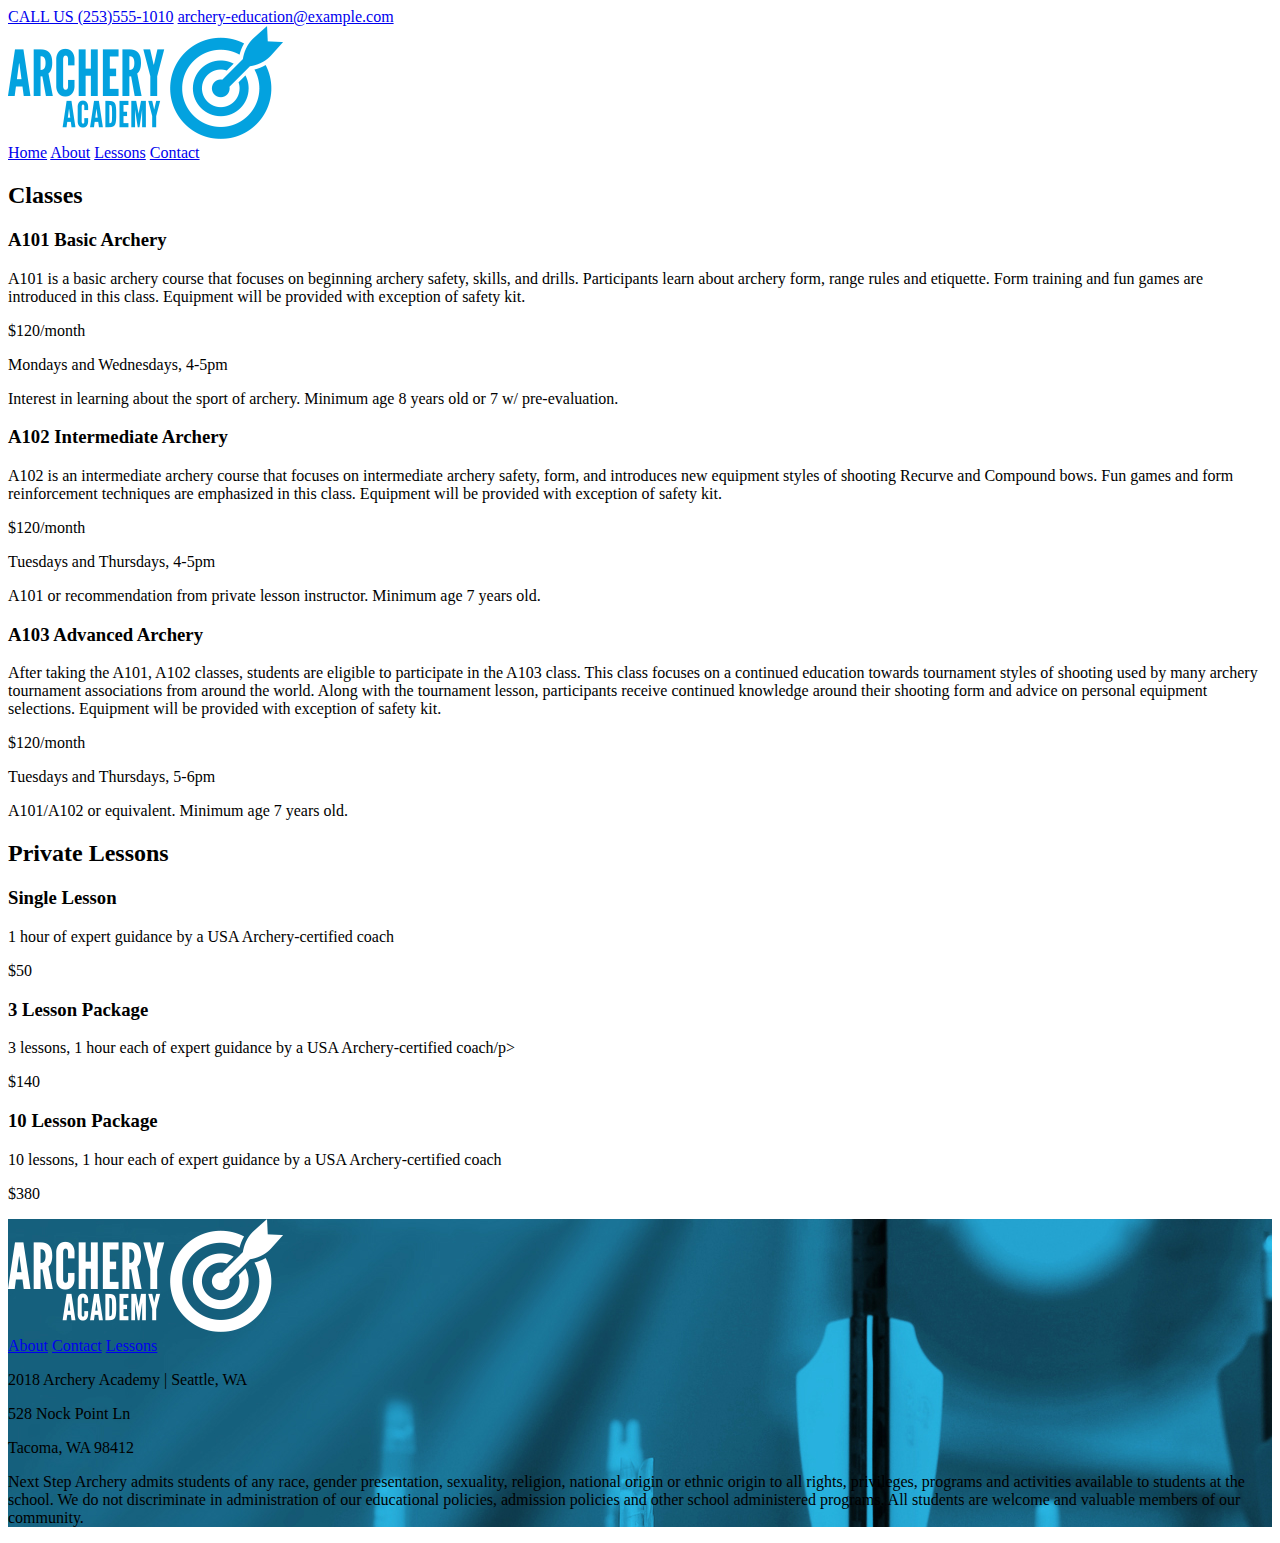
==== index.html @ b324be6b "assignment 7 complete" ====
<!DOCTYPE html>
<html>

<head>
    <meta charset="UTF-8">
    <title>Archery Academy</title>
    <link rel="stylesheet" type="text/css" href="styles/stylesheet.css">
</head>

<body>
    <header>
        <div>
            <a href="tel:2535551010">CALL US (253)555-1010</a>
            <a href="mailto: archery-education@example.com"> archery-education@example.com</a>
        </div>
        <img src="images/archeryAcademy-logo-color.png" alt="Archery logo">
        <nav>
            <a href="index.html">Home</a>
            <a href="about.html">About</a>
            <a href="#">Lessons</a>
            <a href="#">Contact</a>
        </nav>
    </header>
    <main>
        <section>
            <h2>Classes</h2>
            <article>
                <h3>A101 Basic Archery</h3>
                <p>A101 is a basic archery course that focuses on beginning archery safety, skills, and drills.
                    Participants learn about archery form, range rules and etiquette. Form training and fun games are
                    introduced in this class. Equipment will be provided with exception of safety kit.</p>
                <p>$120/month</p>
                <p>Mondays and Wednesdays, 4-5pm</p>
                <p>Interest in learning about the sport of archery. Minimum age 8 years old or 7 w/ pre-evaluation.</p>
            </article>
            <article>
                <h3>A102 Intermediate Archery</h3>
                <p>A102 is an intermediate archery course that focuses on intermediate archery safety, form, and
                    introduces new equipment styles of shooting Recurve and Compound bows. Fun games and form
                    reinforcement techniques are emphasized in this class.
                    Equipment will be provided with exception of safety kit.</p>
                <p>$120/month</p>
                <p>Tuesdays and Thursdays, 4-5pm</p>
                <p>A101 or recommendation from private lesson instructor. Minimum age 7 years old.</p>
            </article>
            <article>
                <h3>A103 Advanced Archery</h3>
                <p>After taking the A101, A102 classes, students are eligible to participate in the A103 class. This
                    class focuses on a continued education towards tournament styles of shooting used by many archery
                    tournament associations from around the world. Along with the tournament lesson, participants
                    receive continued knowledge around their shooting form and advice on personal equipment selections.
                    Equipment will be provided with exception of safety kit.</p>
                <p>$120/month</p>
                <p>Tuesdays and Thursdays, 5-6pm</p>
                <p>A101/A102 or equivalent. Minimum age 7 years old.</p>
            </article>
        </section>
        <section>
            <h2>Private Lessons</h2>
            <article>
                <h3>Single Lesson</h3>
                <p>1 hour of expert guidance by a USA Archery-certified coach</p>
                <p>$50</p>
            </article>
            <article>
                <h3>3 Lesson Package</h3>
                <p>3 lessons, 1 hour each of expert guidance by a USA Archery-certified coach/p>
                <p>$140</p>
            </article>
            <article>
                <h3>10 Lesson Package</h3>
                <p>10 lessons, 1 hour each of expert guidance by a USA Archery-certified coach</p>
                <p>$380</p>
            </article>
        </section>
    </main>
    <footer>
        <img src="images/archeryAcademy-logo-white.png" alt="White archery logo">
        <div></div>
        <a href="about.html">About</a>
        <a href="#">Contact</a>
        <a href="#">Lessons</a>
        <p>2018 Archery Academy | Seattle, WA</p>
        </div>
        <div>
            <p>528 Nock Point Ln</p>
            <p>Tacoma, WA 98412</p>
        </div>
        <div>
            <p>Next Step Archery admits students of any race, gender presentation, sexuality, religion, national origin or ethnic origin to all rights, privileges, programs and activities available to students at the school. We do not discriminate in administration of our educational policies, admission policies and other school administered programs. All students are welcome and valuable members of our community.
            </p>
        </div>
    </footer>
</body>

</html>
---- styles/stylesheet.css ----
footer {
    background-image: url("/images/footerImage.jpg");
}
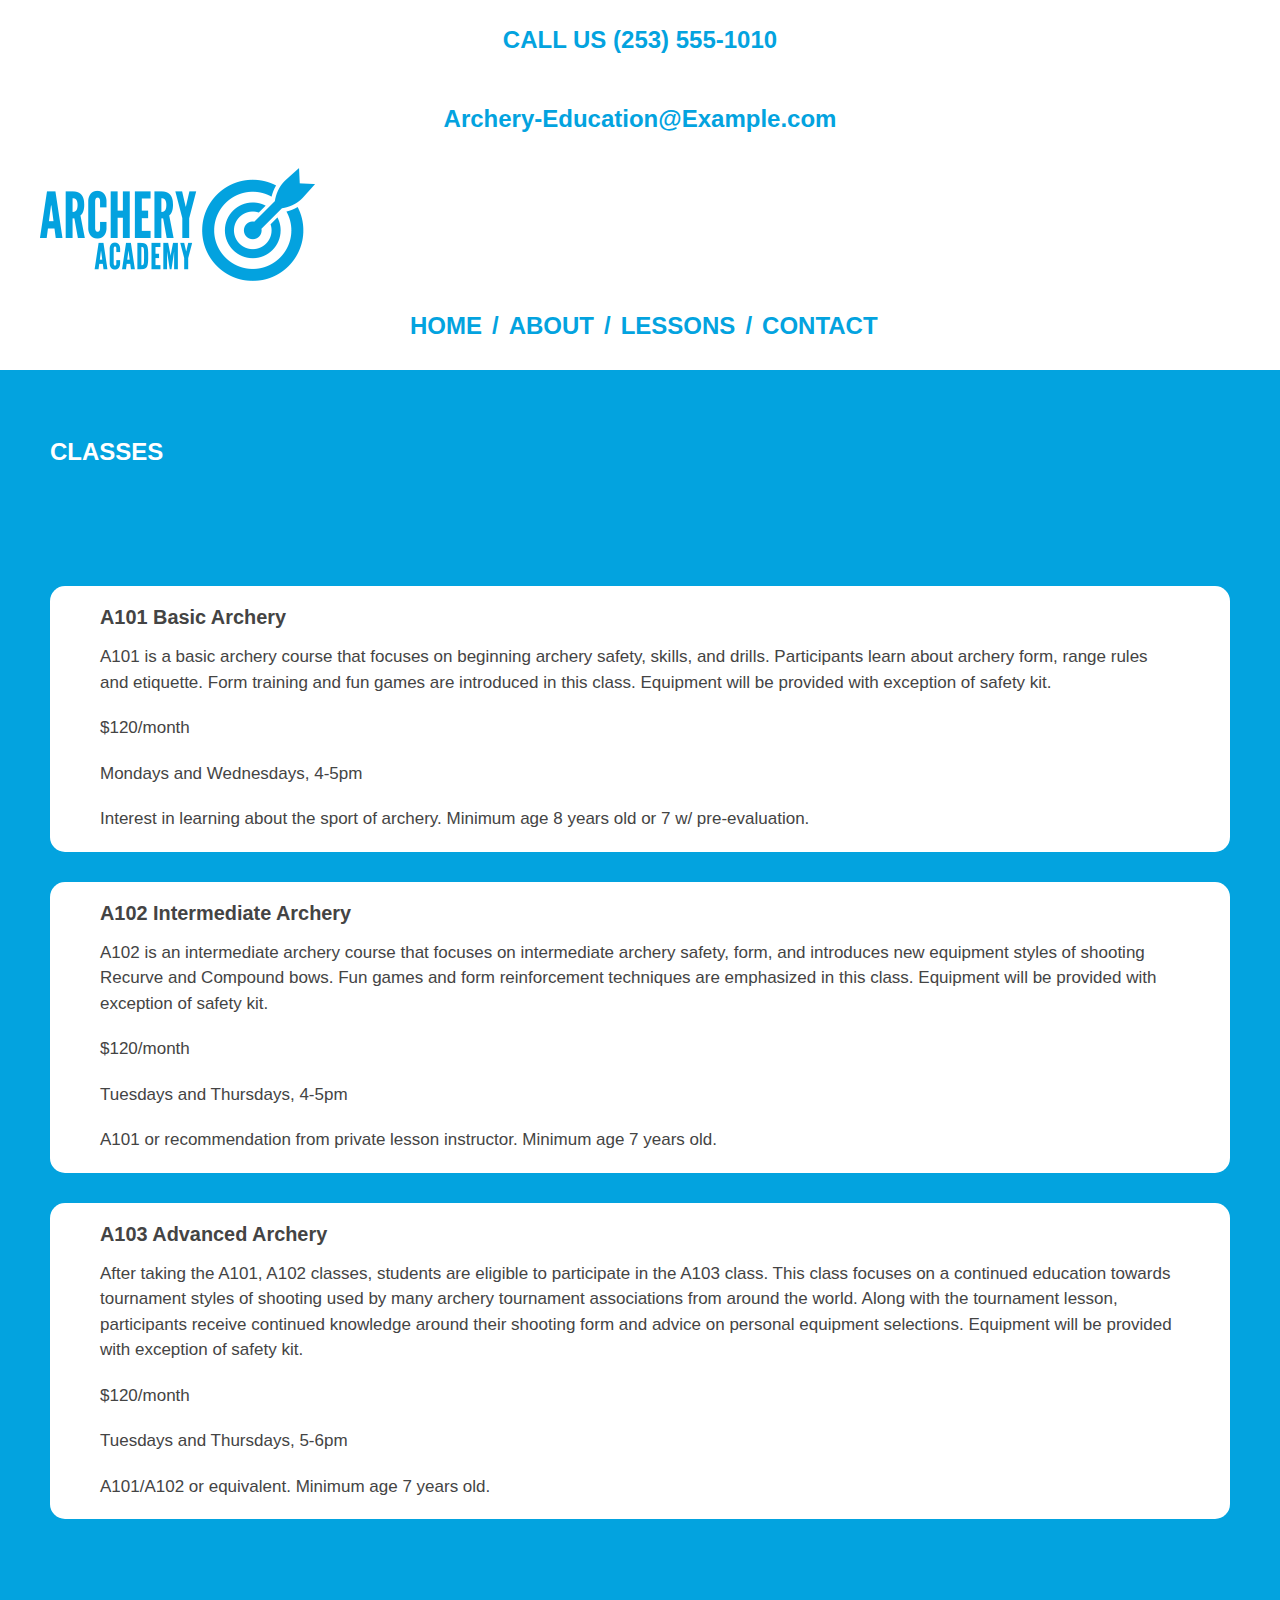
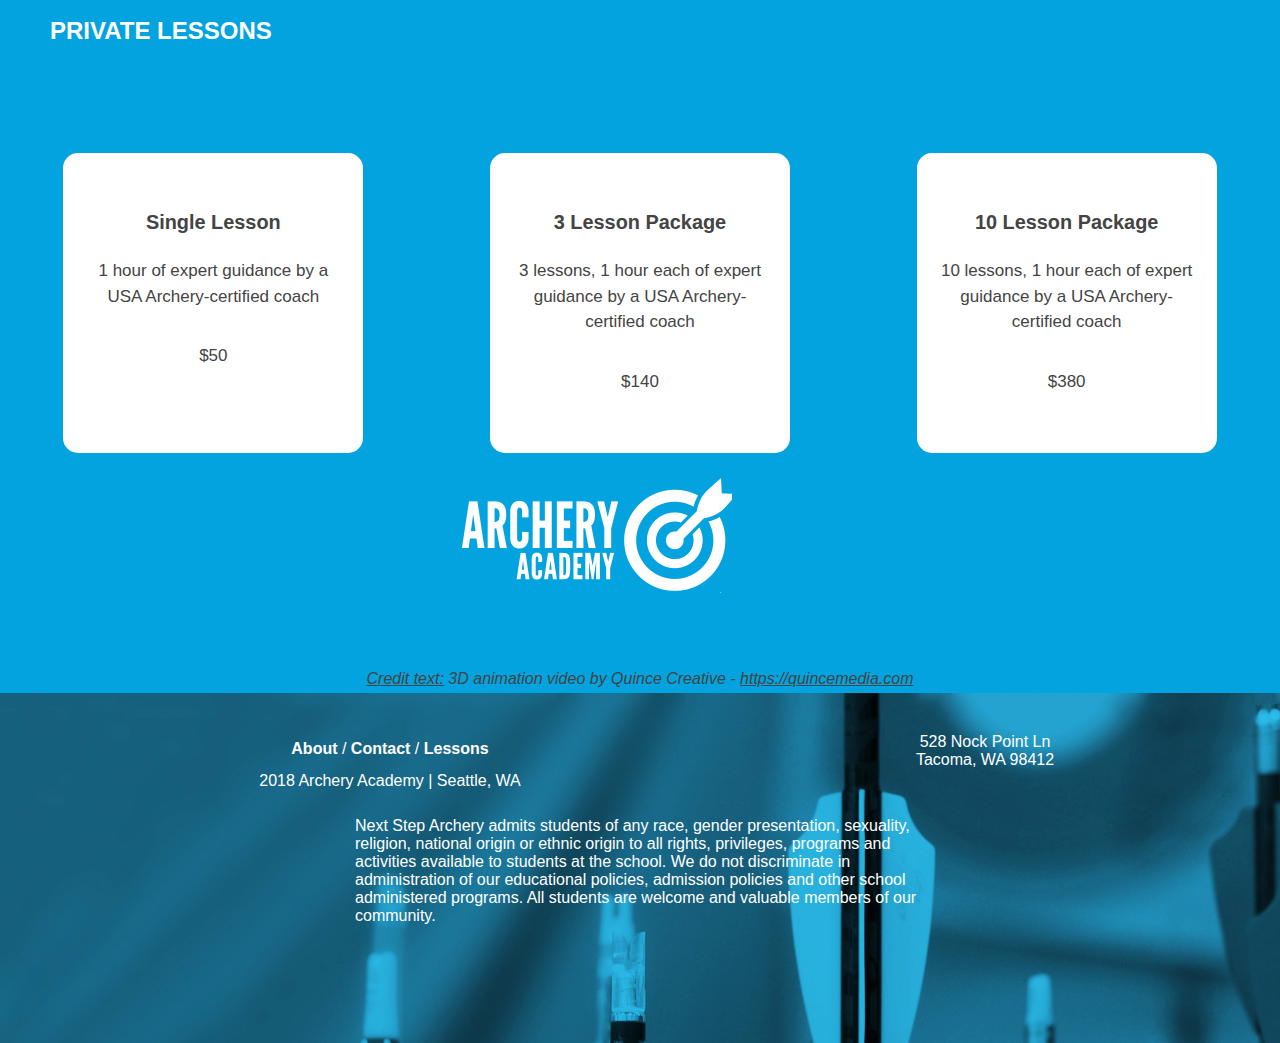
==== commit 5d58cc30: "complete assignment 8" ====
--- a/index.html
+++ b/index.html
@@ -1,5 +1,5 @@
 <!DOCTYPE html>
-<html>
+<html lang="en">
 
 <head>
     <meta charset="UTF-8">
@@ -9,28 +9,33 @@
 
 <body>
     <header>
+        <div class="header-contact-link">
+            <a href="tel:2535551010">CALL US (253) 555-1010</a>
+            <a href="mailto:archery-education@example.com"> Archery-Education@Example.com</a>
+        </div>
         <div>
-            <a href="tel:2535551010">CALL US (253)555-1010</a>
-            <a href="mailto: archery-education@example.com"> archery-education@example.com</a>
+            <div class="header-img">
+                <img src="images/archeryAcademy-logo-color.png" alt="Archery logo">
+            </div>
+            <nav>
+                <a href="index.html">HOME</a>/
+                <a href="about.html">ABOUT</a>/
+                <a href="#">LESSONS</a>/
+                <a href="#">CONTACT</a>
+            </nav>
         </div>
-        <img src="images/archeryAcademy-logo-color.png" alt="Archery logo">
-        <nav>
-            <a href="index.html">Home</a>
-            <a href="about.html">About</a>
-            <a href="#">Lessons</a>
-            <a href="#">Contact</a>
-        </nav>
     </header>
     <main>
-        <section>
-            <h2>Classes</h2>
+        <section class="class-section grid-container">
+            <h2>CLASSES</h2>
+            <div></div>
             <article>
                 <h3>A101 Basic Archery</h3>
                 <p>A101 is a basic archery course that focuses on beginning archery safety, skills, and drills.
                     Participants learn about archery form, range rules and etiquette. Form training and fun games are
-                    introduced in this class. Equipment will be provided with exception of safety kit.</p>
-                <p>$120/month</p>
-                <p>Mondays and Wednesdays, 4-5pm</p>
+                    introduced in this class. Equipment will be provided with exception of safety kit.</p><br>
+                <p>$120/month</p><br>
+                <p>Mondays and Wednesdays, 4-5pm</p><br>
                 <p>Interest in learning about the sport of archery. Minimum age 8 years old or 7 w/ pre-evaluation.</p>
             </article>
             <article>
@@ -38,9 +43,9 @@
                 <p>A102 is an intermediate archery course that focuses on intermediate archery safety, form, and
                     introduces new equipment styles of shooting Recurve and Compound bows. Fun games and form
                     reinforcement techniques are emphasized in this class.
-                    Equipment will be provided with exception of safety kit.</p>
-                <p>$120/month</p>
-                <p>Tuesdays and Thursdays, 4-5pm</p>
+                    Equipment will be provided with exception of safety kit.</p><br>
+                <p>$120/month</p><br>
+                <p>Tuesdays and Thursdays, 4-5pm</p><br>
                 <p>A101 or recommendation from private lesson instructor. Minimum age 7 years old.</p>
             </article>
             <article>
@@ -49,47 +54,68 @@
                     class focuses on a continued education towards tournament styles of shooting used by many archery
                     tournament associations from around the world. Along with the tournament lesson, participants
                     receive continued knowledge around their shooting form and advice on personal equipment selections.
-                    Equipment will be provided with exception of safety kit.</p>
-                <p>$120/month</p>
-                <p>Tuesdays and Thursdays, 5-6pm</p>
+                    Equipment will be provided with exception of safety kit.</p><br>
+                <p>$120/month</p><br>
+                <p>Tuesdays and Thursdays, 5-6pm</p><br>
                 <p>A101/A102 or equivalent. Minimum age 7 years old.</p>
             </article>
         </section>
         <section>
-            <h2>Private Lessons</h2>
-            <article>
-                <h3>Single Lesson</h3>
-                <p>1 hour of expert guidance by a USA Archery-certified coach</p>
-                <p>$50</p>
-            </article>
-            <article>
-                <h3>3 Lesson Package</h3>
-                <p>3 lessons, 1 hour each of expert guidance by a USA Archery-certified coach/p>
-                <p>$140</p>
-            </article>
-            <article>
-                <h3>10 Lesson Package</h3>
-                <p>10 lessons, 1 hour each of expert guidance by a USA Archery-certified coach</p>
-                <p>$380</p>
-            </article>
+            <h2>PRIVATE LESSONS</h2>
+            <div class="class-section flex">
+                <article>
+                    <h3>Single Lesson</h3>
+                    <p>1 hour of expert guidance by a USA Archery-certified coach</p><br>
+                    <p>$50</p>
+                </article>
+                <article>
+                    <h3>3 Lesson Package</h3>
+                    <p>3 lessons, 1 hour each of expert guidance by a USA Archery-certified coach</p><br>
+                    <p>$140</p>
+                </article>
+                <article>
+                    <h3>10 Lesson Package</h3>
+                    <p>10 lessons, 1 hour each of expert guidance by a USA Archery-certified coach</p><br>
+                    <p>$380</p>
+                </article>
+            </div>
         </section>
+        <div class="video-box">
+            <div class="video-content">
+                <video onmouseover="this.play()" onmouseout="this.pause();this.currentTime=0;">
+                    <source src="/videos/Archery_1.mp4" type="video/mp4">
+                    Your browser does not support this video
+                </video>
+                <p>
+                    <cite><a href="https://www.youtube.com/watch?v=m7Q-NyQ-iA0">Credit text:</a> 3D animation
+                        video by Quince Creative - <a href="https://quincemedia.com">https://quincemedia.com</a></cite>
+                </p>
+            </div>
+        </div>
     </main>
     <footer>
-        <img src="images/archeryAcademy-logo-white.png" alt="White archery logo">
-        <div></div>
-        <a href="about.html">About</a>
-        <a href="#">Contact</a>
-        <a href="#">Lessons</a>
-        <p>2018 Archery Academy | Seattle, WA</p>
+        <div class="footer-image grid-container">
+
         </div>
-        <div>
+        <div class="footer-container">
+        <div class="footer-nav">
+            <a href="about.html">About</a> /
+            <a href="#">Contact</a> /
+            <a href="#">Lessons</a>
+            <p>2018 Archery Academy | Seattle, WA</p>
+        </div>
+        <div class="address">
             <p>528 Nock Point Ln</p>
             <p>Tacoma, WA 98412</p>
         </div>
-        <div>
-            <p>Next Step Archery admits students of any race, gender presentation, sexuality, religion, national origin or ethnic origin to all rights, privileges, programs and activities available to students at the school. We do not discriminate in administration of our educational policies, admission policies and other school administered programs. All students are welcome and valuable members of our community.
+        <div class="footer-content">
+            <p>Next Step Archery admits students of any race, gender presentation, sexuality, religion, national origin
+                or ethnic origin to all rights, privileges, programs and activities available to students at the school.
+                We do not discriminate in administration of our educational policies, admission policies and other
+                school administered programs. All students are welcome and valuable members of our community.
             </p>
         </div>
+    </div>
     </footer>
 </body>
 
--- a/styles/stylesheet.css
+++ b/styles/stylesheet.css
@@ -1,4 +1,225 @@
+* {
+    box-sizing: border-box;
+    padding: 0;
+    margin: 0;
+    font-family: Arial, Helvetica, sans-serif;
+    color: rgb(68,68,68);
+}
+
+header {
+    background-color: white;
+    width: 100vw;
+}
+
+.header-img {
+    display: flex;
+    justify-content:left;
+    margin-left: 40px;
+}
+
+.header-contact-link {
+    display: flex;
+    justify-content: center;
+    flex-wrap: wrap;
+    padding-bottom: 10px;
+}
+
+.header-contact-link a {
+    display: flex;
+    margin: 2% 12%;
+    color: rgb(3,163,223);
+    text-decoration: none;
+    font-weight: bold;
+    font-family: Arial, Helvetica, sans-serif;
+    font-size: 24px;
+}
+
+.header-contact-link a:hover {
+    text-decoration: underline;
+}
+
+nav {
+    display: flex;
+    justify-content: space-around;
+    text-align: center;
+    margin: 0px 400px;
+    padding: 30px 0px;
+    color: rgb(3,163,223);
+    font-weight: bold;
+    font-family: Arial, Helvetica, sans-serif;
+    font-size: 24px;
+
+}
+
+nav a {
+    margin: 0px 10px;
+    color: rgb(3,163,223);
+    text-decoration: none;
+    font-weight: bold;
+    font-family: Arial, Helvetica, sans-serif;
+    font-size: 24px;}
+
+nav a:hover {
+    text-decoration: underline;
+    color: violet;
+}
+
+body {
+    background-color: rgb(3,163,223);
+}
+
+article {
+    margin: 0px 50px;
+    border-radius: 15px;
+    background-color: white;
+    color: rgb(236, 183, 34);
+    font-size: 17px;
+}
+
+article h3 {
+    font-weight: bold;
+    padding-bottom: 15px;
+}
+
+div article {
+    margin: 10px;
+    padding: 50px 20px;
+    width: 300px;
+    height: 300px;
+    text-align: center;
+    line-height: 2.0;
+}
+
+article p {
+    line-height: 1.5;
+}
+
+.about-article {
+    margin: 20px 0px;
+}
+
+h2 {
+    color: white;
+}
+
+.flex {
+    display: flex;
+    justify-content: space-around;
+    flex-wrap: wrap;
+}
+
+section h2 {
+    padding: 50px;
+}
+
+.grid-row {
+    display: grid;
+    grid-row-start: 1;
+    grid-row-end: 3;
+}
+
+.grid-container {
+    display: grid;
+    grid-template-columns: auto;
+    gap: 30px;
+}
+
+.grid-container > * {
+    padding: 20px 50px;
+}
+
+.instructor-container {
+    text-align: center;
+    margin: 10px 0px;
+}
+
+.instructor-container div {
+    margin: 0px 70px;
+    padding: 20px 0px;
+}
+
+.video-box {
+    display: flex;
+    justify-content: center;
+    text-align: center;
+    width: 100%;
+}
+
+.video-content {
+    position: relative;
+}
+
+.video-content:before {
+    content: "";
+    position: absolute;
+    width: 270px;
+    height: 115px;
+    background: url(../images/archeryAcademy-logo-white.png);
+    left: 100px;
+    bottom: 100px;
+}
+
+.video-content video {
+    width: 100%;
+}
+
+.video-content p {
+    width: 100%;
+    padding: 5px;
+}
+
+cite {
+    font-style: italic;
+}
+
+.class-section {
+    padding: 3rem 0rem;
+}
 
 footer {
     background-image: url("/images/footerImage.jpg");
+    padding: 30px 50px 50px 50px;
+    height: 350px;
+}
+
+.footer-container {
+    display: flex;
+    justify-content: space-around;
+    flex-wrap: wrap;
+}
+
+footer div a {
+    color: white;
+    text-decoration: none;
+    font-weight: bold;
+}
+
+footer div a:hover {
+    text-decoration: underline;
+    color: violet;
+}
+
+footer div p{
+    color: white;
+}
+
+.footer-nav {
+    color: white;
+    margin: 10px 0px;
+    padding-right: 10px;
+    line-height: 2.0;
+    width: 400px;
+    text-align: center;
+}
+
+.address {
+    margin: 10px 0px;
+    width: 200px;
+    text-align: center;
+}
+
+.footer-content {
+    width: 600px;
+    margin: 10px 0px;
+    padding-left: 15px;
 }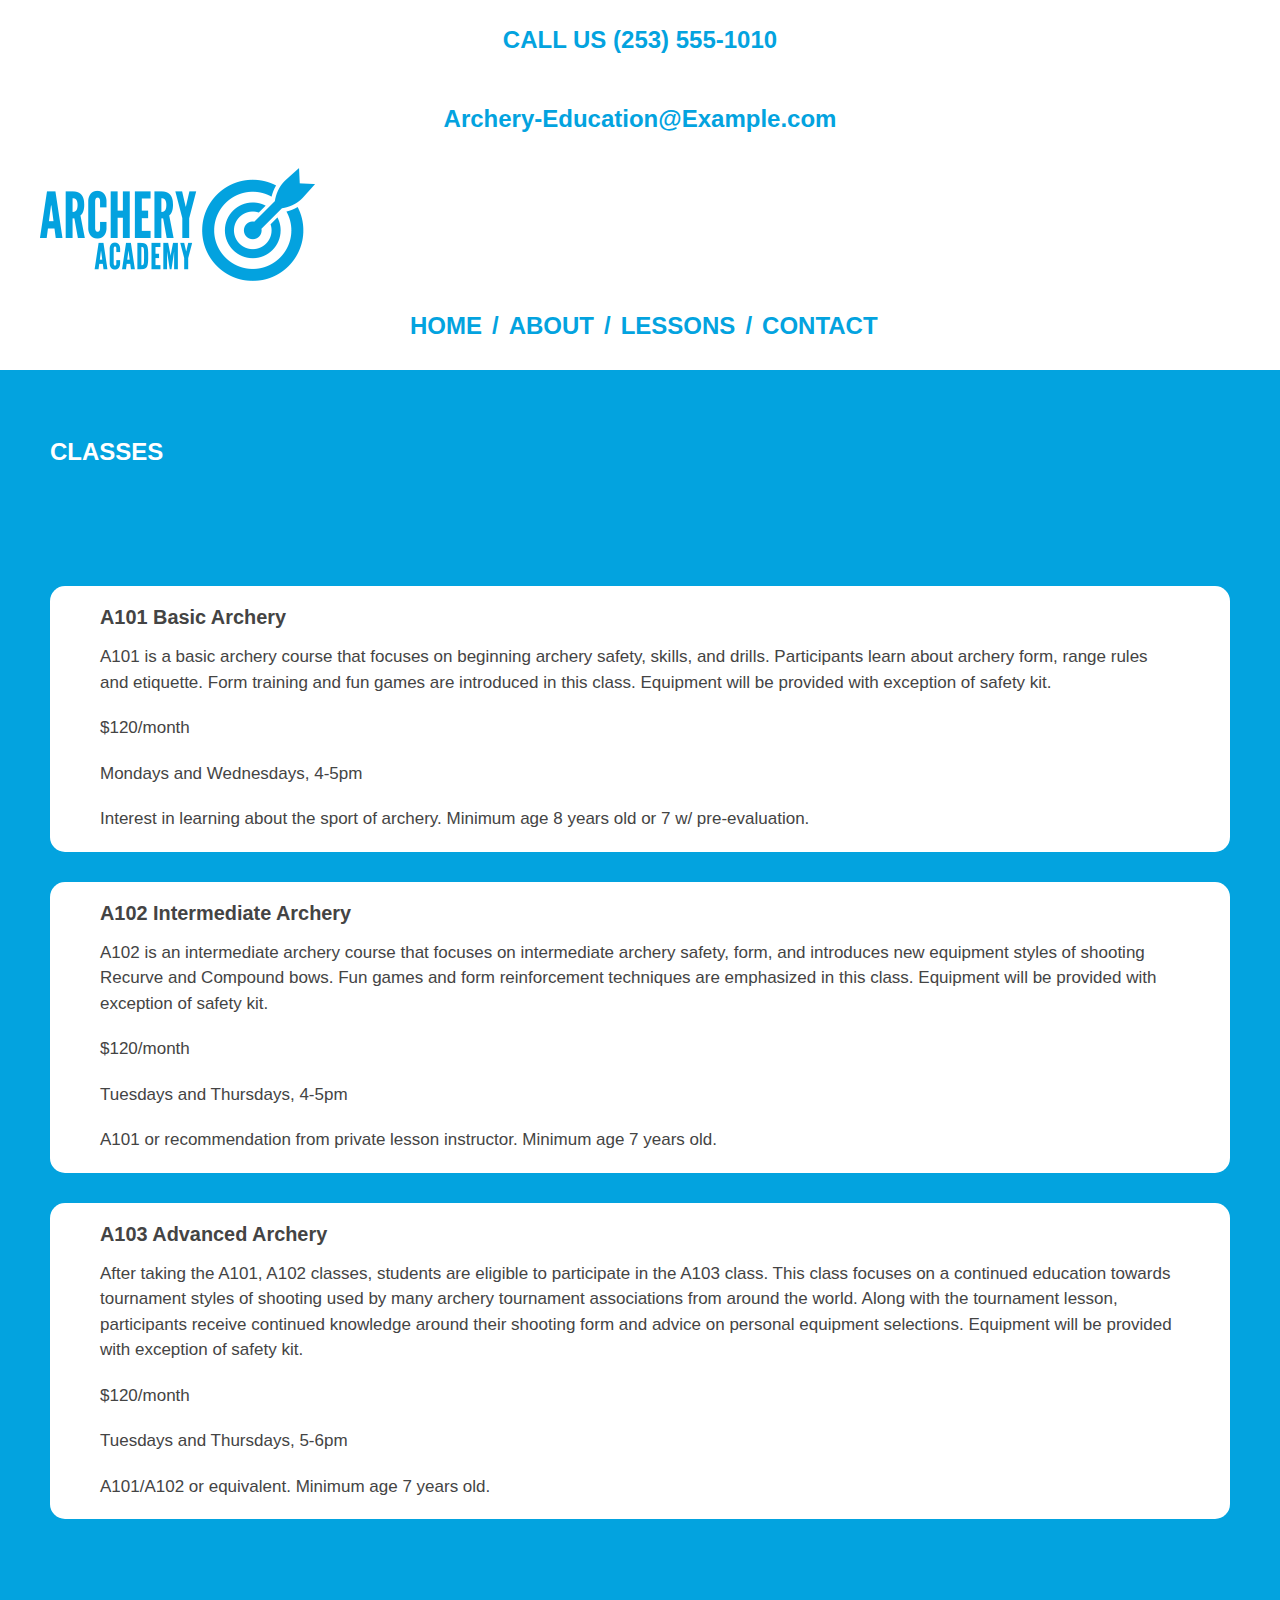
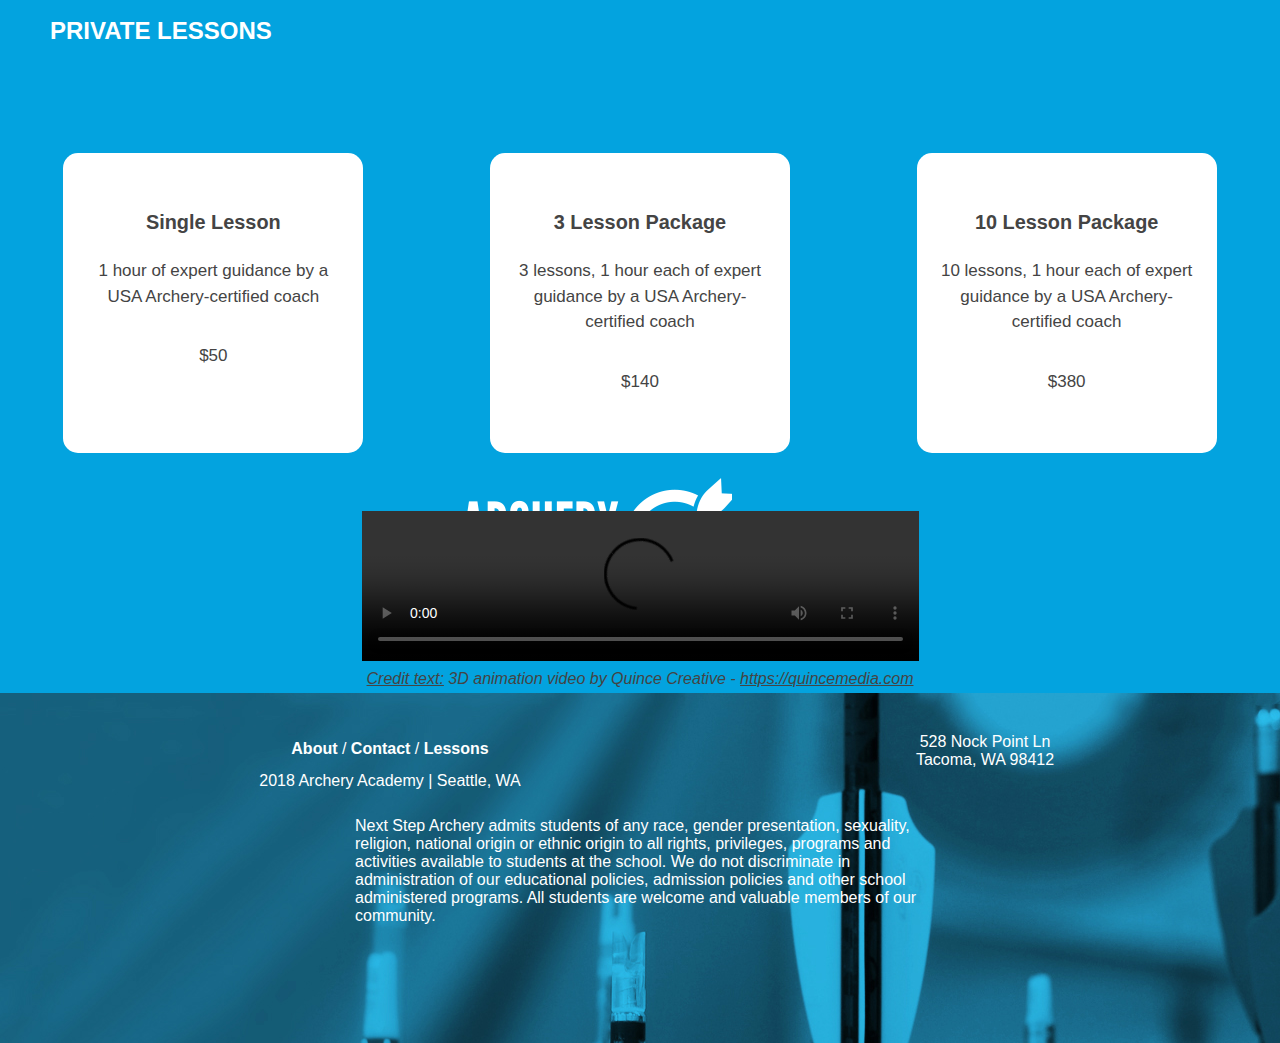
==== commit c101fe75: "updated video name and controls" ====
--- a/index.html
+++ b/index.html
@@ -82,8 +82,8 @@
         </section>
         <div class="video-box">
             <div class="video-content">
-                <video onmouseover="this.play()" onmouseout="this.pause();this.currentTime=0;">
-                    <source src="/videos/Archery_1.mp4" type="video/mp4">
+                <video controls >
+                    <source src="../videos/Archery.mp4" type="video/mp4">
                     Your browser does not support this video
                 </video>
                 <p>
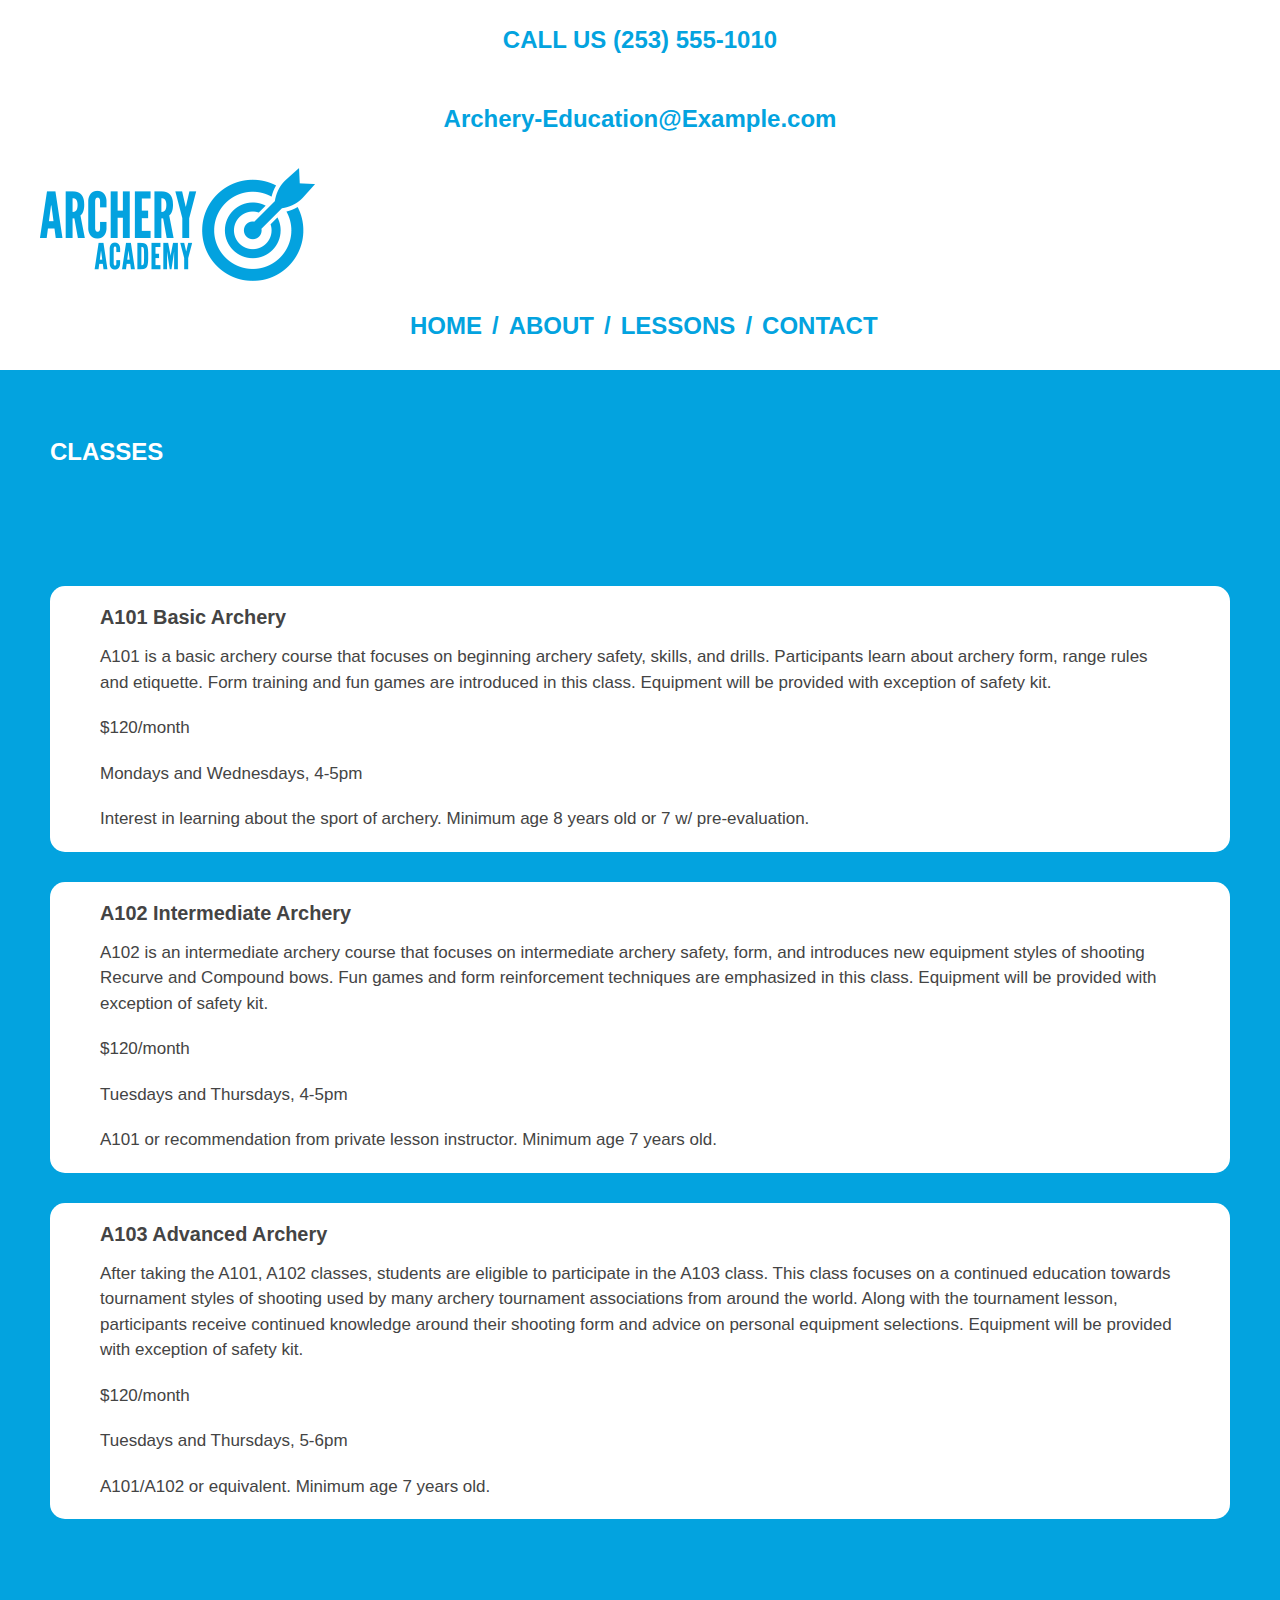
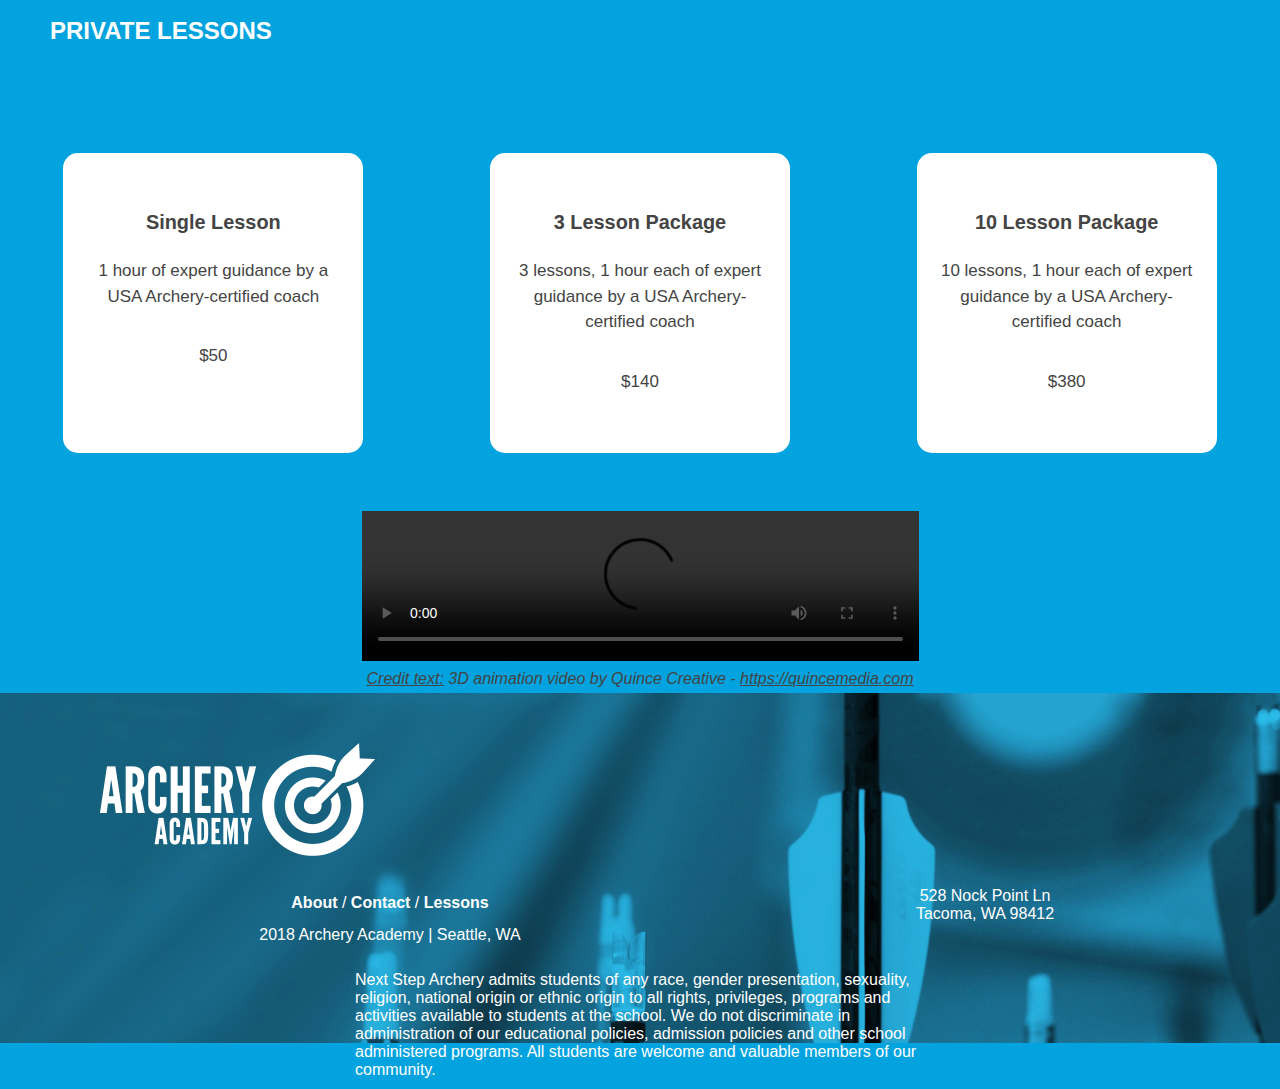
==== commit 21b36399: "updated footer and video controls" ====
--- a/index.html
+++ b/index.html
@@ -83,7 +83,7 @@
         <div class="video-box">
             <div class="video-content">
                 <video controls >
-                    <source src="../videos/Archery.mp4" type="video/mp4">
+                    <source type="video/mp4" src="./videos/Archery.mp4" type="video/mp4">
                     Your browser does not support this video
                 </video>
                 <p>
@@ -95,27 +95,29 @@
     </main>
     <footer>
         <div class="footer-image grid-container">
-
+            <img src="images/archeryAcademy-logo-white.png" alt="White archery logo">
         </div>
         <div class="footer-container">
-        <div class="footer-nav">
-            <a href="about.html">About</a> /
-            <a href="#">Contact</a> /
-            <a href="#">Lessons</a>
-            <p>2018 Archery Academy | Seattle, WA</p>
+            <div class="footer-nav">
+                <a href="about.html">About</a> /
+                <a href="#">Contact</a> /
+                <a href="#">Lessons</a>
+                <p>2018 Archery Academy | Seattle, WA</p>
+            </div>
+            <div class="address">
+                <p>528 Nock Point Ln</p>
+                <p>Tacoma, WA 98412</p>
+            </div>
+            <div class="footer-content">
+                <p>Next Step Archery admits students of any race, gender presentation, sexuality, religion, national
+                    origin
+                    or ethnic origin to all rights, privileges, programs and activities available to students at the
+                    school.
+                    We do not discriminate in administration of our educational policies, admission policies and other
+                    school administered programs. All students are welcome and valuable members of our community.
+                </p>
+            </div>
         </div>
-        <div class="address">
-            <p>528 Nock Point Ln</p>
-            <p>Tacoma, WA 98412</p>
-        </div>
-        <div class="footer-content">
-            <p>Next Step Archery admits students of any race, gender presentation, sexuality, religion, national origin
-                or ethnic origin to all rights, privileges, programs and activities available to students at the school.
-                We do not discriminate in administration of our educational policies, admission policies and other
-                school administered programs. All students are welcome and valuable members of our community.
-            </p>
-        </div>
-    </div>
     </footer>
 </body>
 
--- a/styles/stylesheet.css
+++ b/styles/stylesheet.css
@@ -149,16 +149,6 @@
     position: relative;
 }
 
-.video-content:before {
-    content: "";
-    position: absolute;
-    width: 270px;
-    height: 115px;
-    background: url(../images/archeryAcademy-logo-white.png);
-    left: 100px;
-    bottom: 100px;
-}
-
 .video-content video {
     width: 100%;
 }
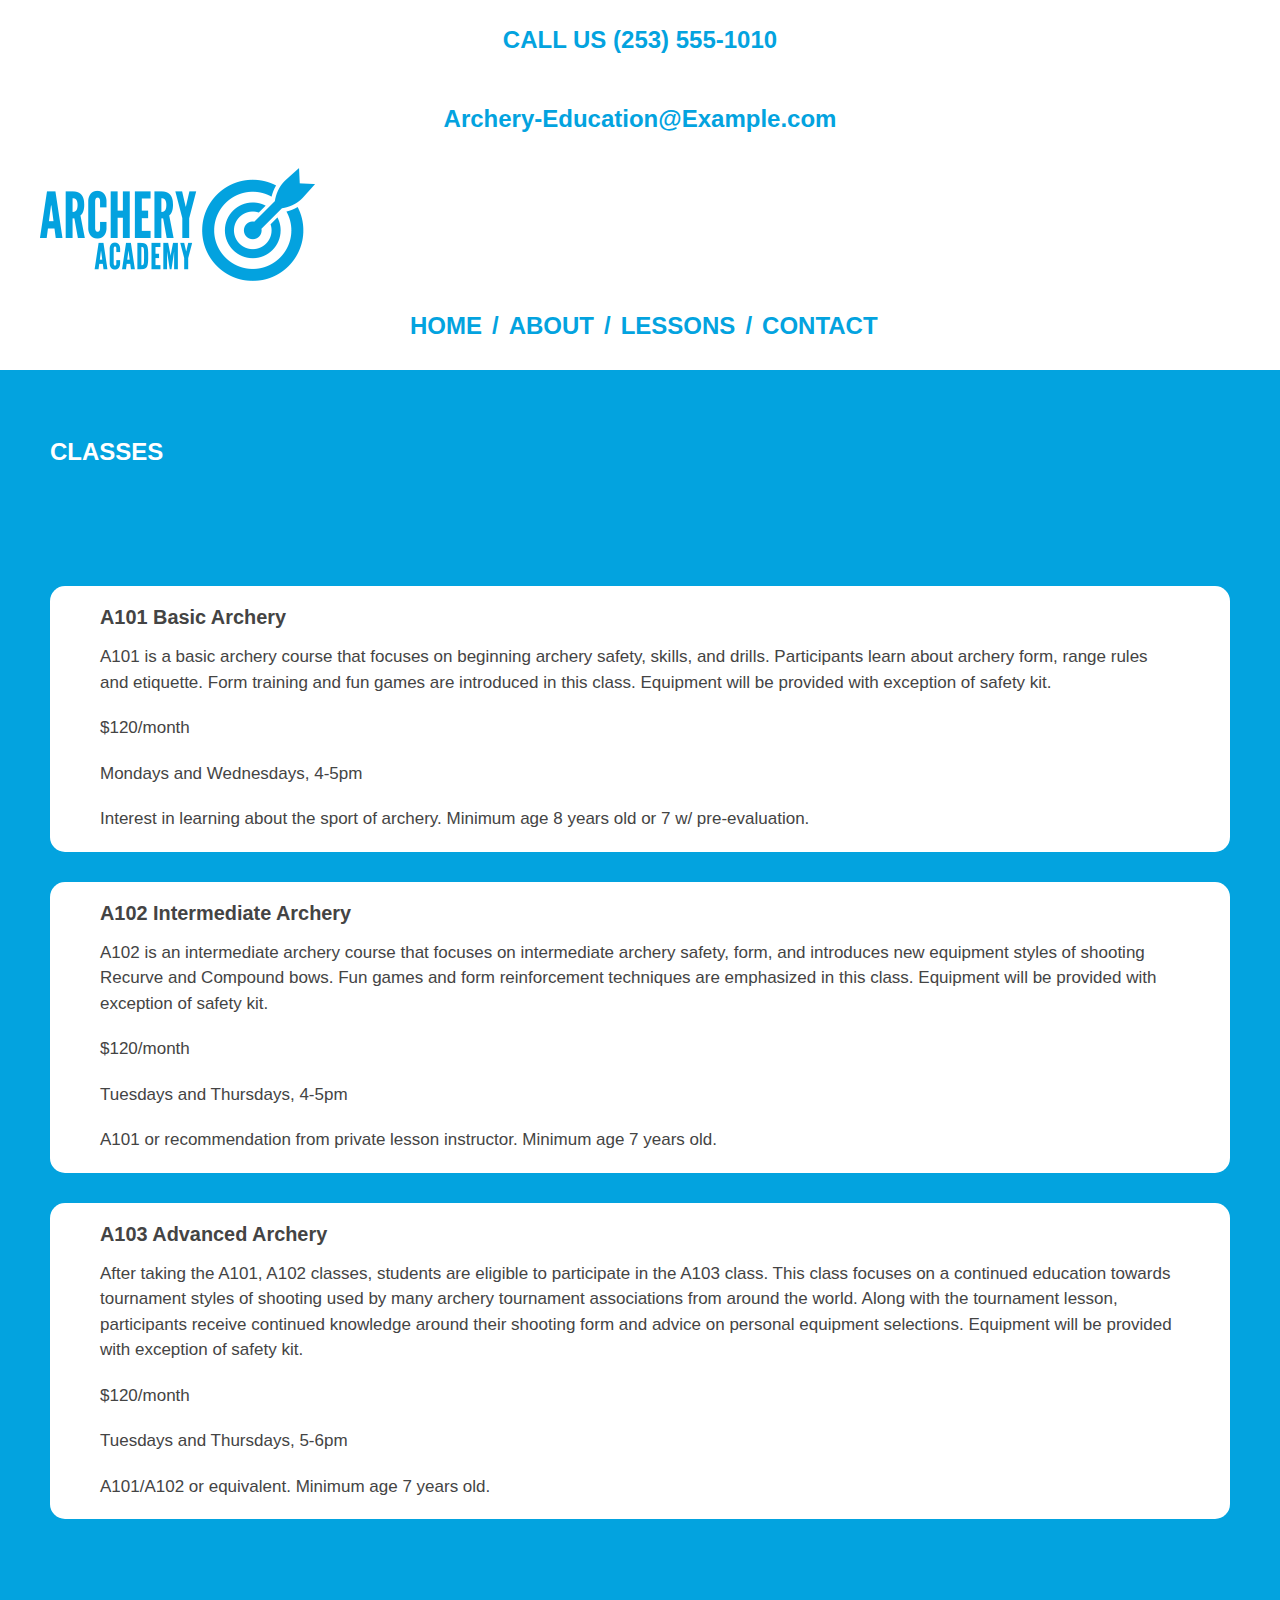
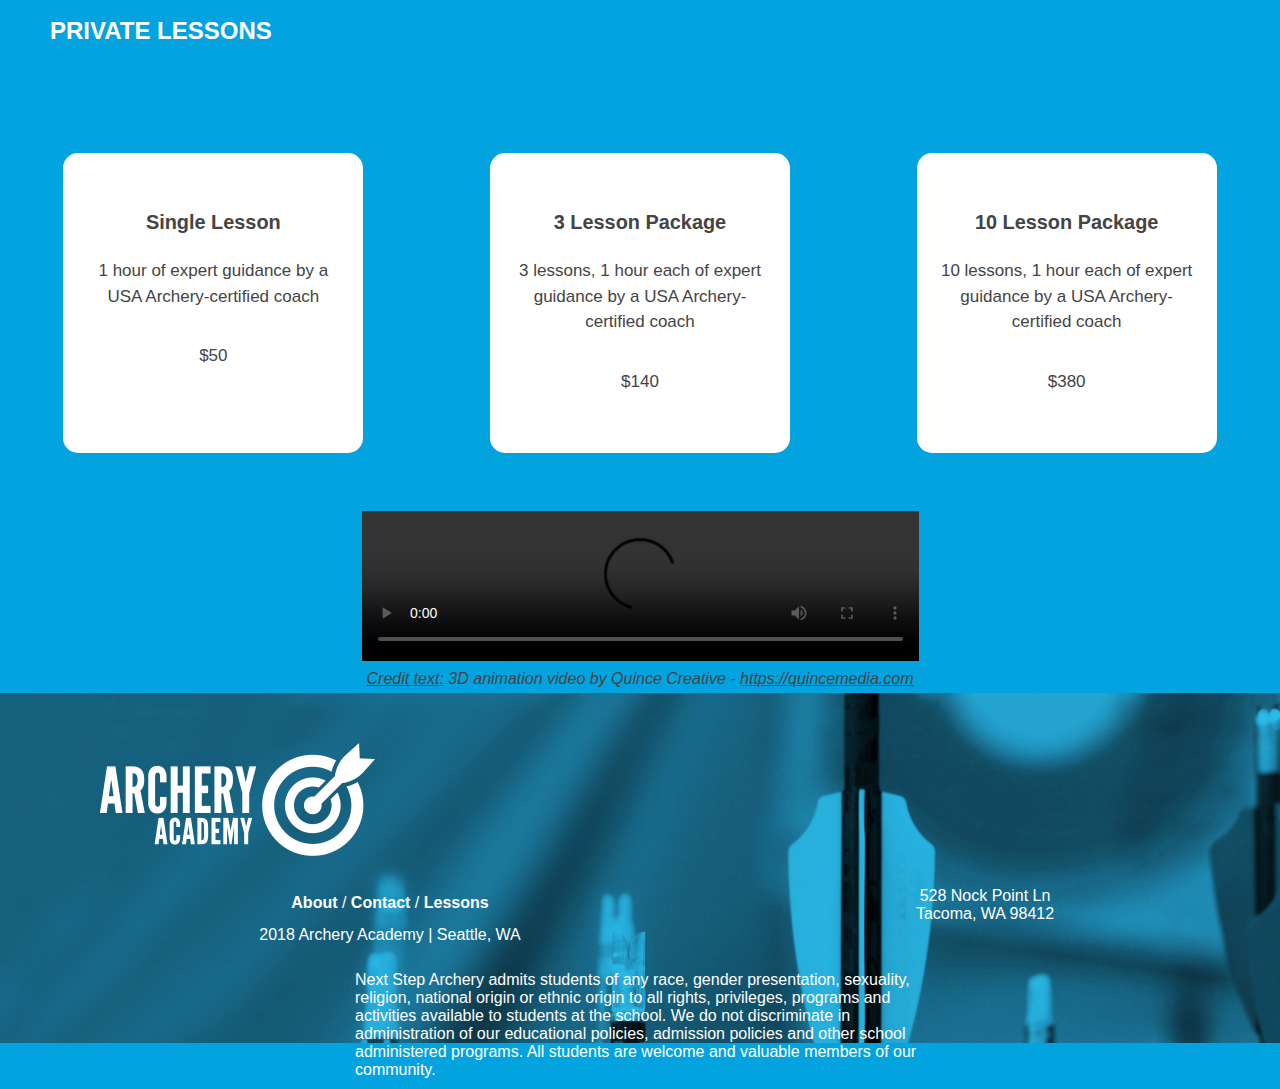
==== commit 171ca52f: "removed duplicate video type" ====
--- a/index.html
+++ b/index.html
@@ -83,7 +83,7 @@
         <div class="video-box">
             <div class="video-content">
                 <video controls >
-                    <source type="video/mp4" src="./videos/Archery.mp4" type="video/mp4">
+                    <source src="./videos/Archery.mp4" type="video/mp4">
                     Your browser does not support this video
                 </video>
                 <p>
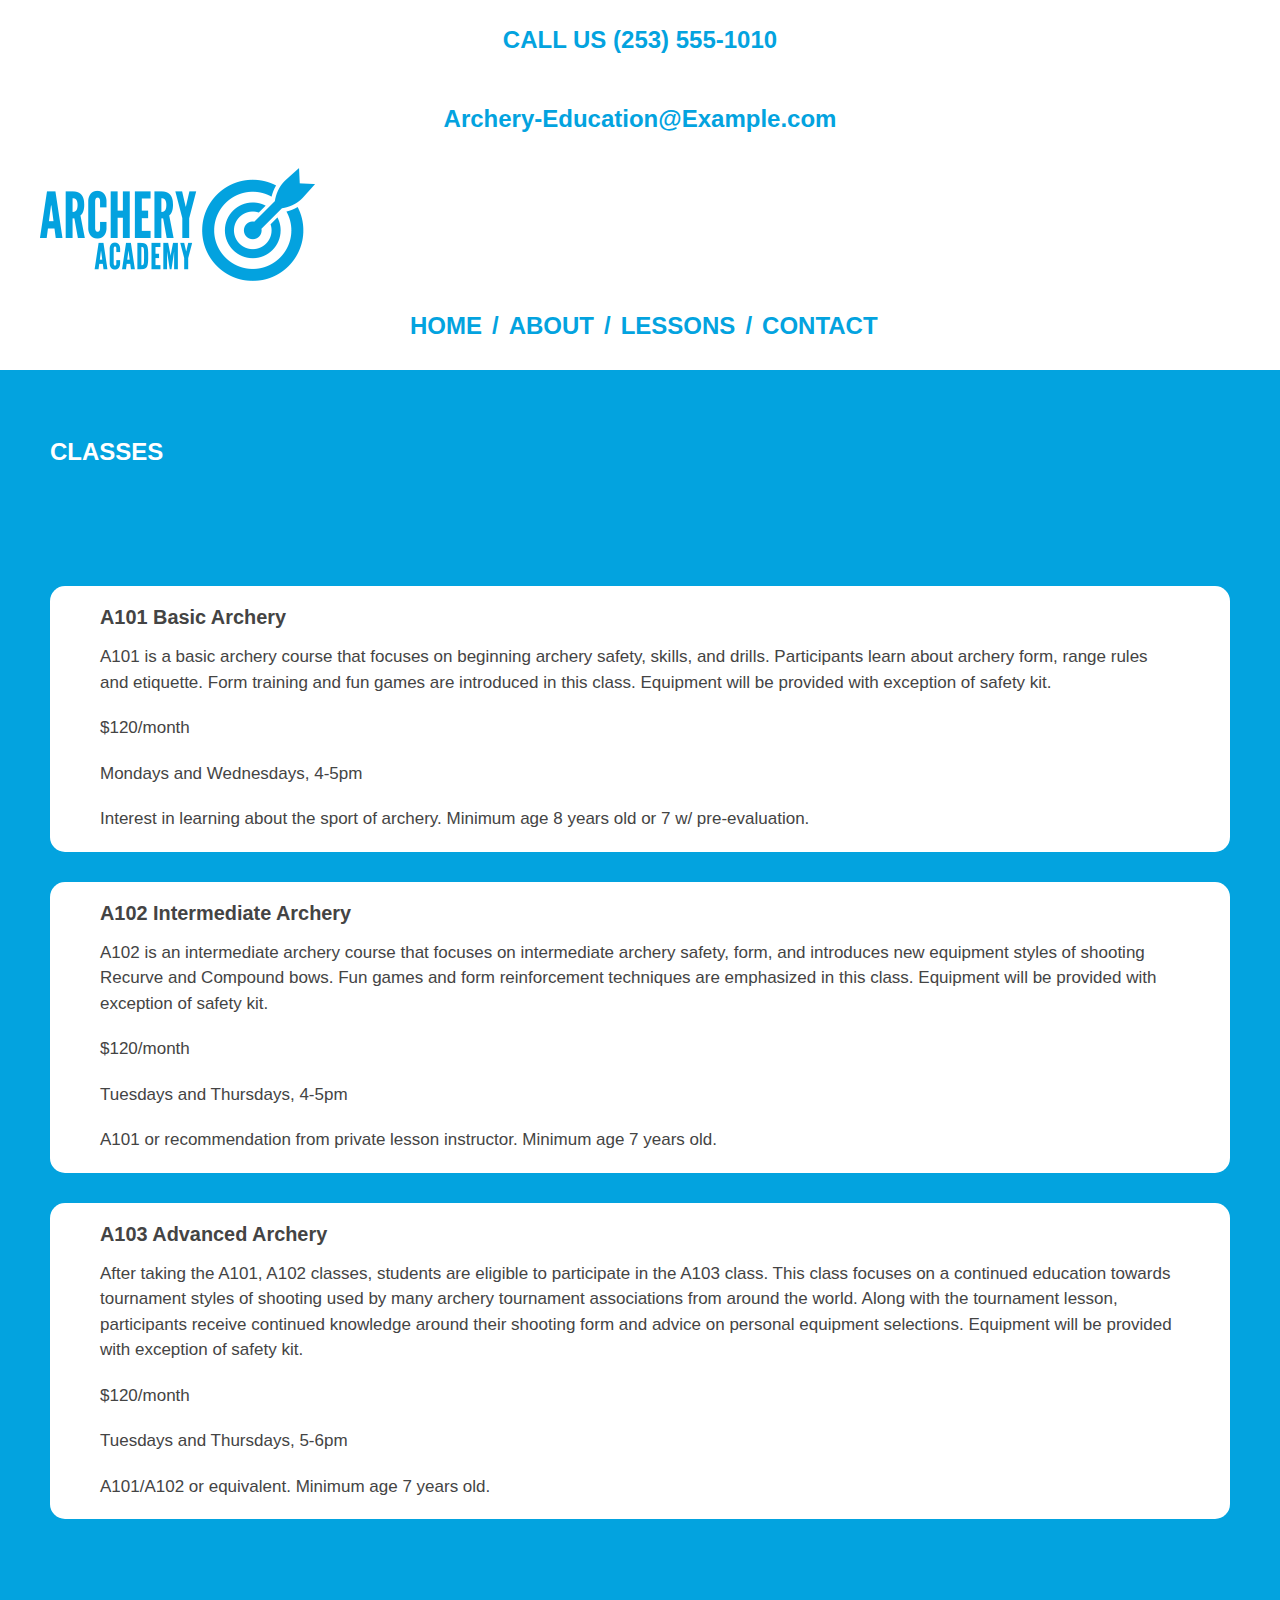
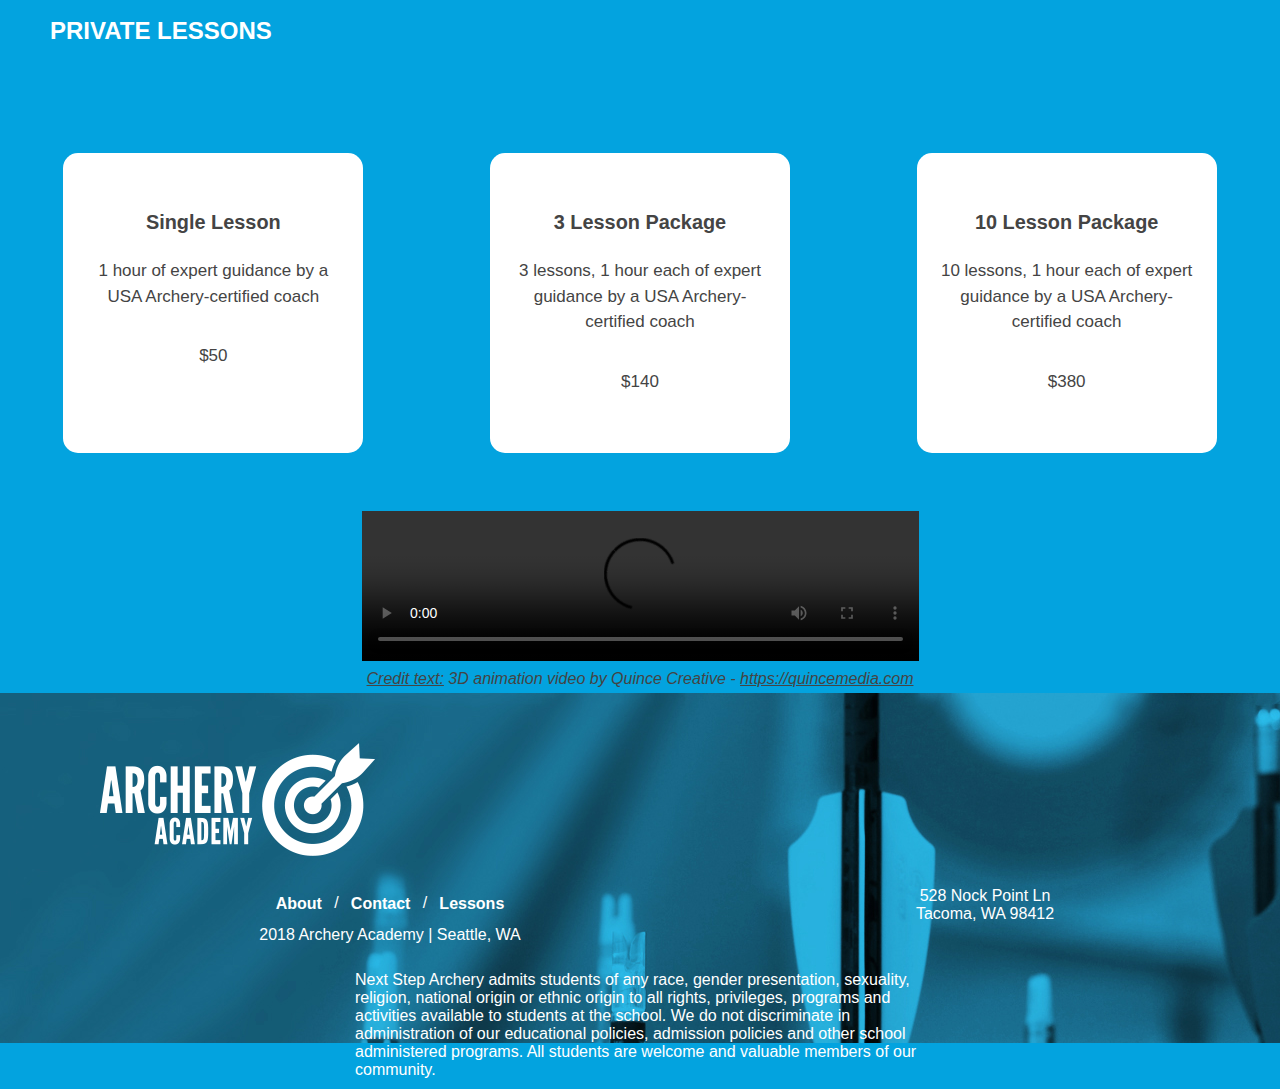
==== commit fc61c7d1: "completed 2 of 2 assignment 10" ====
--- a/index.html
+++ b/index.html
@@ -8,6 +8,7 @@
 </head>
 
 <body>
+    <a class="sr-only" href="#main">Skip to content</a>
     <header>
         <div class="header-contact-link">
             <a href="tel:2535551010">CALL US (253) 555-1010</a>
@@ -15,7 +16,7 @@
         </div>
         <div>
             <div class="header-img">
-                <img src="images/archeryAcademy-logo-color.png" alt="Archery logo">
+                <img src="images/archeryAcademy-logo-color.png" alt="Blue official Archery Academy  logo.">
             </div>
             <nav>
                 <a href="index.html">HOME</a>/
@@ -95,7 +96,7 @@
     </main>
     <footer>
         <div class="footer-image grid-container">
-            <img src="images/archeryAcademy-logo-white.png" alt="White archery logo">
+            <img src="images/archeryAcademy-logo-white.png" alt="White official Archery Academy logo">
         </div>
         <div class="footer-container">
             <div class="footer-nav">
--- a/styles/stylesheet.css
+++ b/styles/stylesheet.css
@@ -202,6 +202,10 @@
     text-align: center;
 }
 
+.footer-nav a {
+    padding: 2%;
+}
+
 .address {
     margin: 10px 0px;
     width: 200px;
@@ -212,4 +216,15 @@
     width: 600px;
     margin: 10px 0px;
     padding-left: 15px;
+}
+
+.sr-only {
+    position: absolute;
+    Left: -10000px;
+    top: auto;
+    Overflow: hidden;
+}
+
+.sr-only:focus {
+    left: 0;
 }